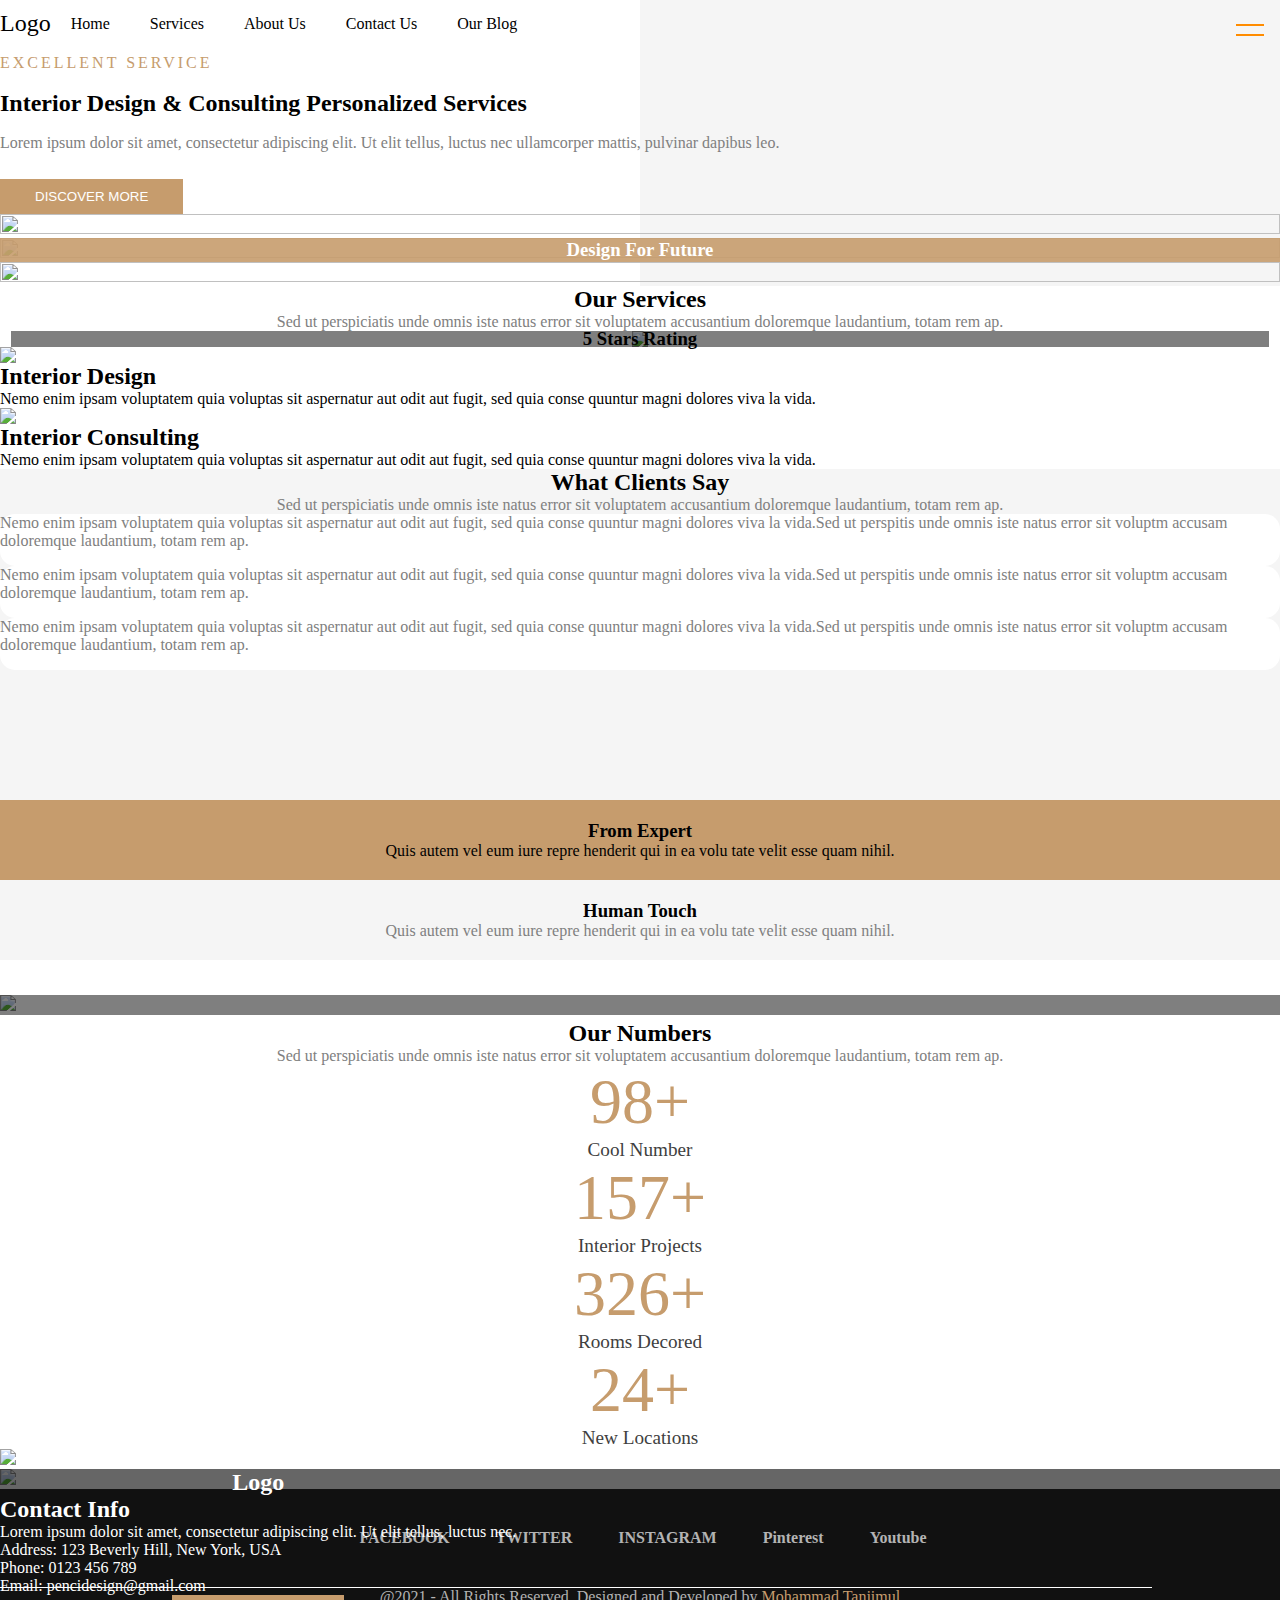
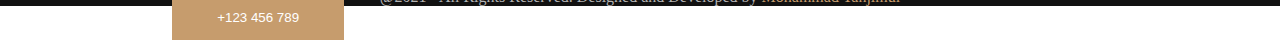
==== index.html @ f4095d0d "Add files via upload" ====
<!DOCTYPE html>
<html>
<head>
	<meta charset="utf-8">
	<title></title>
	<meta name="viewport" content="width=device-width, initial-scale=1, shrink-to-fit=no">
	<link rel="stylesheet" type="text/css" href="bootstrap/css/bootstrap.css">
	<link rel="stylesheet" type="text/css" href="style.css">
	<link rel="stylesheet" type="text/css" href="font/css/font-awesome.min.css">
</head>
<body>


	
	<div class="container-fluid">
		<div class="row nav-sec px-md-2">
			
			<div class="navbar">
				<div class="col col-3 logo"><span>Logo</span></div>
				<ul class="col col-9 menu my-auto d-none d-md-flex">
					<a href="index.html" class="item"><li class="item">Home</li></a>
					<a href="services.html" class="item"><li class="item">Services</li></a>
					<a href="about.html" class="item"><li class="item">About Us</li></a>
					<a href="contact.html" class="item"><li class="item">Contact Us</li></a>
					<a href="blog.html" class="item"><li class="item">Our Blog</li></a>
				</ul>

				<div id="toggle" class="toggle d-md-none"></div>
				<ul id="sidebar" class="sidebar d-md-none">

					<p class="sidebar-logo mb-4">Logo</p>

					<div class="sidebar-social-icon mb-5">
						<i class="fa fa-facebook mx-3"></i>
						<i class="fa fa-twitter mx-3"></i>
						<i class="fa fa-instagram mx-3"></i>
						<i class="fa fa-pinterest mx-3"></i>
						<i class="fa fa-youtube mx-3"></i>
					</div>

					<li><a href="index.html" id="sidebar-link">Home</a></li>
					<li><a href="services.html" id="sidebar-link">Services</a></li>
					<li><a href="about.html" id="sidebar-link">About Us</a></li>
					<li><a href="contact.html" id="sidebar-link">Contact Us</a></li>
					<li><a href="blog.html" id="sidebar-link">Our Blog</a></li>
				</ul>

			</div>

		</div>

		<div class="row one pb-4 p-md-3 p-lg-5">
			
			<div class="col col-12 col-md-5 left my-auto py-4">
				<span>excellent service</span>
				<h2>Interior Design & Consulting Personalized Services</h2>
				<p>Lorem ipsum dolor sit amet, consectetur adipiscing elit. Ut elit tellus, luctus nec ullamcorper mattis, pulvinar dapibus leo.</p>
				<button class="mb-4">DISCOVER MORE</button>
			</div>
			<div class="col col-12 col-md-7 right p-0 my-md-auto my-lg-0">
				<img src="images/img1.jpg" class="w-100">
			</div>

		</div>


		<div class="row two">
			
			<div class="col col-12 col-md-4 m-0 p-0">
				<img class="img-fluid" src="images/img2.jpg">
			</div>
			<div class="col col-12 col-md-4 m-0 p-0">
				<div>
					<i class="fa fa-building fa-4x"></i>
					<h3 class="mt-3">Design For Future</h3>
				</div>
				<img class="img-fluid" src="images/img4.jpg">
			</div>
			<div class="col col-12 col-md-4 m-0 p-0">
				<img class="img-fluid" src="images/img3.jpg">
			</div>

		</div>

		<div class="row px-lg-5 three py-5">
			<div class="col col-12 col-md-8 offset-md-2 pt-sm-3 pt-md-5 pb-3">
				<h2 style="text-align:center;">Our Services</h2>
				<p style="text-align:center;color:gray;">Sed ut perspiciatis unde omnis iste natus error sit voluptatem accusantium doloremque laudantium, totam rem ap.</p>
			</div>
			<div class="col col-12 col-md-4 sqr mx-md-auto">
				<div>
					<i class="fa fa-star fa-4x text-light"></i>
					<h3 class="text-light mt-3">5 Stars Rating</h3>
				</div>
				<img class="img-fluid h-100 w-100" src="images/img5.jpeg">
			</div>
			<div class="col col-12 col-md-4 px-md-3 mx-md-auto">
				<div class="box">
					<img src="images/img6.jpg" class="w-100">
					<h2 class="mt-3">Interior Design</h2>
					<p>Nemo enim ipsam voluptatem quia voluptas sit aspernatur aut odit aut fugit, sed quia conse quuntur magni dolores viva la vida.</p>
				</div>
			</div>
			<div class="col col-12 col-md-4 px-md-3">
				<div class="box">
					<img src="images/img7.jpg" class="w-100">
					<h2 class="mt-3">Interior Consulting</h2>
					<p>Nemo enim ipsam voluptatem quia voluptas sit aspernatur aut odit aut fugit, sed quia conse quuntur magni dolores viva la vida.</p>
				</div>
			</div>
		</div>


		<div class="row px-lg-5 four">

			<div class="col col-12 col-md-6 offset-md-3 pt-5 pb-3">
				<h2 style="text-align:center;">What Clients Say</h2>
				<p style="text-align:center;color:gray;">Sed ut perspiciatis unde omnis iste natus error sit voluptatem accusantium doloremque laudantium, totam rem ap.</p>
			</div>

			<div class="col col-12  col-md-6 col-xl-4 my-5 mt-3">
				<div class="client-card px-3 px-md-5 pt-5">
					<i class="fa fa-quote-left fa-3x mb-2" style="color:#c69c6d;"></i>
					<span>Nemo enim ipsam voluptatem quia voluptas sit aspernatur aut odit aut fugit, sed quia conse quuntur magni dolores viva la vida.Sed ut perspitis unde omnis iste natus error sit voluptm accusam doloremque laudantium, totam rem ap.</span>
					<div class="star-wrapper mt-2">
						<i class="fa fa-star" style="color:darkorange;"></i>
						<i class="fa fa-star" style="color:darkorange;"></i>
						<i class="fa fa-star" style="color:darkorange;"></i>
						<i class="fa fa-star" style="color:darkorange;"></i>
						<i class="fa fa-star" style="color:darkorange;"></i>
					</div>
					<img src="images/testi1.jpg" class="testiImg">
				</div>
			</div>
			<div class="col col-12  col-md-6 col-xl-4 my-5 mt-3">
				<div class="client-card px-3 px-md-5 pt-5">
					<i class="fa fa-quote-left fa-3x mb-2" style="color:#c69c6d;"></i>
					<span>Nemo enim ipsam voluptatem quia voluptas sit aspernatur aut odit aut fugit, sed quia conse quuntur magni dolores viva la vida.Sed ut perspitis unde omnis iste natus error sit voluptm accusam doloremque laudantium, totam rem ap.</span>
					<div class="star-wrapper mt-2">
						<i class="fa fa-star" style="color:darkorange;"></i>
						<i class="fa fa-star" style="color:darkorange;"></i>
						<i class="fa fa-star" style="color:darkorange;"></i>
						<i class="fa fa-star" style="color:darkorange;"></i>
						<i class="fa fa-star" style="color:darkorange;"></i>
					</div>
					<img src="images/testi2.jpg" class="testiImg">
				</div>
			</div>
			<div class="col col-12  col-md-6 col-xl-4 my-5 mt-3">
				<div class="client-card px-3 px-md-5 pt-5">
					<i class="fa fa-quote-left fa-3x mb-2" style="color:#c69c6d;"></i>
					<span>Nemo enim ipsam voluptatem quia voluptas sit aspernatur aut odit aut fugit, sed quia conse quuntur magni dolores viva la vida.Sed ut perspitis unde omnis iste natus error sit voluptm accusam doloremque laudantium, totam rem ap.</span>
					<div class="star-wrapper mt-2">
						<i class="fa fa-star" style="color:darkorange;"></i>
						<i class="fa fa-star" style="color:darkorange;"></i>
						<i class="fa fa-star" style="color:darkorange;"></i>
						<i class="fa fa-star" style="color:darkorange;"></i>
						<i class="fa fa-star" style="color:darkorange;"></i>
					</div>
					<img src="images/testi1.jpg" class="testiImg">
				</div>
			</div>

		</div>


		<div class="row px-lg-5 five">
			
			<div class="col col-12 col-lg-6 p-0">
				<div class="overlay1">
					<i class="fa fa-diamond fa-4x text-light" aria-hidden="true"></i>
				</div>
				<img src="images/img8.jpg" class="img-fluid h-100">
			</div>
			<div class="col col-12 col-md-6 col-lg-3 bg-success sec2 p-0">
				<div class="top">
						<i class="fa fa-magic fa-4x text-light" aria-hidden="true"></i>
						<h3 class="text-light">From Expert</h3>
						<p class="text-light">Quis autem vel eum iure repre henderit qui in ea volu tate velit esse quam nihil.</p>
				</div>

				<div class="bottom">
						<i class="fa fa-user fa-3x icon-bg" aria-hidden="true"></i>
						<h3>Human Touch</h3>
						<p style="color:gray;">Quis autem vel eum iure repre henderit qui in ea volu tate velit esse quam nihil.</p>
					</div>
			</div>
			<div class="col col-12 col-md-6 col-lg-3 bg-primary sec3 p-0">
				<div class="overlay">
					<i class="fa fa-user text-light fa-4x"></i>
				</div>
				<img src="images/img9.jpg" class="img-fluid h-100">
			</div>

		</div>

		<div class="row px-lg-5 six">
			<div class="col col-12 col-md-6 left pb-3">
				<h2>Our Numbers</h2>
				<p style="text-align:center;color:gray;">Sed ut perspiciatis unde omnis iste natus error sit voluptatem accusantium doloremque laudantium, totam rem ap.</p>
				<div class="box">
					<div class="row">
						<div class="col col-12 col-sm-6">
							<span>98+</span>
							<span>Cool Number</span>
						</div>
						<div class="col col-12 col-sm-6">
							<span>157+</span>
							<span>Interior Projects</span>
						</div>
					</div>

					<div class="row">
						<div class="col col-12 col-sm-6">
							<span>326+</span>
							<span>Rooms Decored</span>
						</div>
						<div class="col col-12 col-sm-6">
							<span>24+</span>
							<span>New Locations</span>
						</div>
					</div>
				</div>
			</div>
			<div class="col col-12 col-md-6">
				<img class="img-fluid" src="images/img10.jpg">
			</div>
		</div>


		<div class="row seven pt-5 d-none d-md-none">
			<div class="col col-12 p-0 inner mt-5">
				<img class="img-fluid w-100" src="images/img11.jpg">
				<div class="row overlay-inner w-100 h-100">
					<div class="col col-6 col-lg-4 h-100 px-5">
						<h2>Logo</h2>
					</div>
					<div class="col col-6 col-lg-4 d-none d-lg-flex h-100 px-5">
						<h2>Contact Info</h2>
						<p>Lorem ipsum dolor sit amet, consectetur adipiscing elit. Ut elit tellus, luctus nec.<p>
						<p>Address: 123 Beverly Hill, New York, USA</p>
						<p>Phone: 0123 456 789</p>
						<p>Email: pencidesign@gmail.com</p>
					</div>
					<div class="col col-6 col-lg-4 h-100 px-5">
						<button><i class="fa fa-phone"></i> +123 456 789</button>
					</div>
				</div>
			</div>
		</div>

		<div class="row footer">
			<div class="col col-12 top">
				<div class="item">
					<a href=""><i class="fa fa-facebook-f"></i> <span class="d-none d-md-inline-flex">FACEBOOK</span></a>
				</div>
				<div class="item">
					<a href=""><i class="fa fa-twitter"></i> <span class="d-none d-md-inline-flex">TWITTER</span></a>
				</div>
				<div class="item">
					<a href=""><i class="fa fa-instagram"></i> <span class="d-none d-md-inline-flex">INSTAGRAM</span></a>
				</div>
				<div class="item">
					<a href=""><i class="fa fa-pinterest"></i> <span class="d-none d-md-inline-flex">Pinterest</span></a>
				</div>
				<div class="item">
					<a href=""><i class="fa fa-youtube"></i> <span class="d-none d-md-inline-flex">Youtube</span></a>
				</div>
			</div>
			<hr style="width:90%;border:none;border-top:1px solid white;" class="mx-auto">
			<div class="col col-12 bottom">
				<p style="text-align:center;color:#b3b3b3;">@2021 - All Rights Reserved. Designed and Developed by <span style="color:#c69c6d;">Mohammad Tanjimul</span></p>
			</div>
		</div>


	</div>





<script src="https://ajax.googleapis.com/ajax/libs/jquery/3.5.1/jquery.min.js"></script>
<script src="https://cdn.jsdelivr.net/npm/@popperjs/core@2.9.2/dist/umd/popper.min.js" integrity="sha384-IQsoLXl5PILFhosVNubq5LC7Qb9DXgDA9i+tQ8Zj3iwWAwPtgFTxbJ8NT4GN1R8p" crossorigin="anonymous"></script>
<script src="https://cdn.jsdelivr.net/npm/bootstrap@5.0.1/dist/js/bootstrap.min.js" integrity="sha384-Atwg2Pkwv9vp0ygtn1JAojH0nYbwNJLPhwyoVbhoPwBhjQPR5VtM2+xf0Uwh9KtT" crossorigin="anonymous"></script>
<script type="text/javascript" src="main.js"></script>
<script type="text/javascript" src="sidebar.js"></script>
</body>
</html>
---- style.css ----
*{
	margin:0;
	padding:0;
	box-sizing:border-box;
}

.white{
	background-color:white;
}

.bg1{
	background:white;
}

.text1{
	color: #c69c6d;
}

.shadow1{
	-webkit-box-shadow: 0px 1px 5px rgba(190, 190, 190, 0.46);
}


/*--------------

	toggle section design starts here

----------------*/


	.toggle{
		position:fixed;
		top:10px;
		right:10px;
		height:40px;
		width:40px;
		cursor:pointer;
		display:flex;
		justify-content:center;
		align-items:center;
	}

	.toggle:before{
		content:'';
		position:absolute;
		width:28px;
		height:2px;
		background-color:darkorange;
		transform:translateY(-5px);
		transition:0.2s;
	}

	.toggle:after{
		content:'';
		position:absolute;
		width:28px;
		height:2px;
		background-color:darkorange;
		transform:translateY(5px);
		transition:0.2s;
	}

	.toggle.active::before{
		transform:translateY(0px) rotate(45deg);
	}

	.toggle.active::after{
		transform:translateY(0px) rotate(-45deg);
	}

	.sidebar{
		position:fixed;
		top:0;
		min-height:100vh;
		background-color:#c69c6d;
		transition:0.5s;
		padding:0px;
		padding-top:20px;
		visibility:hidden;
	}

	.sidebar .sidebar-social-icon{
		display:flex;
		justify-content:center;
	}

	.sidebar .sidebar-social-icon i{
		color:white;
	}

	.sidebar .sidebar-social-icon i:hover{
		opacity:0.5;
		cursor:pointer;
	}

	.sidebar-active{
		left:0px !important;
		box-shadow:0px 0px 10px rgba(0, 0, 0, 1.0);
	}

	.sidebar li{
		list-style:none;
		padding:10px 0px;
		border-bottom:1px solid white;
		margin:0px 10px;
	}

	.sidebar li a{
		text-decoration:none;
		color:white;
		font-weight:bold;
		display:block;
		height:100%;
		width:100%;
	}

	.sidebar li a:hover{
		opacity:0.5;
	}

	.sidebar .sidebar-logo{
		font-size:250%;
		text-align:center;
		color:#212529;
		cursor:default;
	}





/*--------------

	toggle section design ends here

----------------*/


.nav-sec{
	position:sticky;
	top:0;
	left:0;
	z-index:1;
	background-color:white;
}

.navbar{
	display:flex;
	align-items:center;
	border-bottom:1px solid #ECECEC;
}

.navbar .logo span{
	display:flex;
	align-items:center;
	font-size:150%;
	padding:10px 0px;
	transition:all 0.3s;
}

.logoScrolled{
	font-size:120% !important;
	padding:5px 0px !important;
}

.navbar .menu{
	display:flex;
	justify-content:flex-end;
}

.navbar .menu .item{
	color:black;
	text-decoration:none;
	padding:0px 10px;
	transition:0.3s;
}

.navbar .menu .item:hover{
	color:#c69c6d;
}

.navbar .menu li{
	list-style:none;
}

.one{
	background-color:white;
	display:flex;
	flex-wrap:wrap;
}

.one .right img{
	width:96%;
}

.one .left{
	line-height:2;
}

.one .left span{
	color:#c69c6d;
	text-transform:uppercase;
	letter-spacing:3px;
	font-weight:500;
}

.one .left p{
	color:gray;
}

.one .left button{
	border:none;
	padding:10px 35px;
	color:white;
	background-color:#c69c6d;
	margin-top:20px;
	transition:all 0.5s;
}

.one .left button:hover{
	background-color:black;
}

.two{
	background:linear-gradient(to right,white 50%,#f5f5f5 50%);
	position:relative;
}

.two .col:nth-child(2){
	position:relative;
}

.two .col:nth-child(2) div{
	content:'';
	position:absolute;
	width:100%;
	height:100%;
	background-color:rgba(198, 156, 109, 0.9);
	display:flex;
	flex-direction:column;
	justify-content:center;
	align-items:center;
	color:white;
}

.two .col img{
	height:100%;
	width:100%;
}

.three{
	position:relative;
}

.three .sqr{
	display:flex;
	flex-direction:column;
	justify-content:center;
	align-items:center;
	position:relative;
	/*padding:0 !important;*/
}

.three .sqr div{
	position:absolute;
	left:6px;
	right:6px;
	display:flex;
	flex-direction:column;
	align-items:center;
	justify-content:center;
	background-color:rgba(0, 0, 0, 0.5);
	height:100%;
	margin:0px 5px !important;
}

.three .box{
	height:100%;
	display:flex;
	flex-direction:column;
	justify-content:space-between;
}

/*.three .box img{
	height:60%;
	width:100%;
}*/

.four{
	background-color:#f5f5f5;
	padding-bottom:150px;
	position:relative;
}

.four .client-card{
	width:100%;
	background-color:white;
	border-radius:15px;
	display:flex;
	flex-direction:column;
}

.four .client-card span{
	color:gray;
}

.four .client-card .testiImg{
	width:35%;
	border-radius:50%;
	transform:translateY(50%);
}

.five{
	position:relative;
}

.five .col{
	position:relative;
	transform:translateY(-25%);
}

.five .overlay1{
	height:100%;
	width:100%;
	background-color:rgba(0, 0, 0, 0.5);
	position:absolute;
	display:flex;
	justify-content:center;
	align-items:center;
}

.five{
	height:auto;
}

.five .sec2 .top{
	height:50%;
	width:100%;
	background-color: #c69c6d;
	display:flex;
	flex-direction:column;
	align-items:center;
	padding:20px 10px;
}

.five .sec2 .bottom{
	height:50%;
	width:100%;
	background-color: #f5f5f5;
	display:flex;
	flex-direction:column;
	align-items:center;
	padding:20px 10px;
}

.five .sec3 .overlay{
	position:absolute;
	top:0;
	left:0;
	background-color:rgba(0, 0, 0, 0.5);
	height:100%;
	width:100%;
	display:flex;
	justify-content:center;
	align-items:center;
}

.five .overlay2 .icon-bg{
	display:block;
	padding:6px 15px;
	background-color:#c69c6d;
	color:white;
	border-radius:50%;
}

.six .left{
	display:flex;
	flex-direction:column;
	align-items:center;
}

.six .left .box{
	height:100%;
	width:100%;
	display:flex;
	flex-direction:column;
	justify-content:space-evenly;
}

.six .left .box .row > .col{
	display:flex;
	flex-direction:column;
	align-items:center;
}

.six .left .box .row > .col span:first-child{
	color:#c69c6d;
	font-size:400%;
}

.six .left .box .row > .col span:nth-child(2){
	color:#404040;
	font-size:120%;
}

.seven{
	position:relative;
}

.seven .inner{
	position:relative;
}

.seven .inner:before{
	content:'';
	height:100%;
	width:100%;
	position:absolute;
	left:0;
	top:0;
	background-color:rgba(0, 0, 0, 0.6);
}

.seven .inner .overlay-inner{
	position:absolute;
	top:0;
	left:0;
}

.seven .inner .overlay-inner .col{
	display:flex;
	flex-direction:column;
	justify-content:center;
	align-items:center;
	color:white;
}

.seven .inner .overlay-inner .col:nth-child(2){
	align-items:flex-start;
}

.seven .inner .overlay-inner .col:nth-child(3) button{
	border:none;
	padding:15px 45px;
	background-color:#c69c6d;
	color:white;
	transition:all 0.5s;
}

.seven .inner .overlay-inner .col:nth-child(3) button:hover{
	background-color:black;
}

.footer{
	background-color: #111111;
}

.footer .top{
	display:flex;
	justify-content:center;
}

.footer .top .item{
	padding:40px 20px;
}

.footer .top .item a{
	text-decoration:none;
	color:#b3b3b3;
	font-weight:bold;
	transition:all 0.5s;
}

.footer .top .item a:hover{
	color:#c69c6d;
}

.footer .top .item a i{
	margin:0 3px;
}


/*--------------

	service section design start

----------------*/

.serv-one{
	background-color:#f5f5f5;
	display:flex;
	border-top:1px solid #e6e6e6;
}

.serv-one h2{
	text-align:center;
}

.serv-two .col p{
	color:#666666;
}

.serv-two .col button{
	border:none;
	outline:none;
	background-color:#c69c6d;
	padding:10px 30px;
	color:white;
	transition:all 0.5s;
}

.serv-two .col button:hover{
	background-color:black;
}

.serv-three p{
	color:#666666;
}

.serv-three .left{
	display:flex;
	align-items:center;
}

.serv-three .right{
	background-color:#f5f5f5;
}

.serv-three form{
	display:flex;
	justify-content:space-between;
}

.serv-three form label{
	border:1px solid #DEDEDE;
	padding:10px;
}

.serv-three form input{
	width:100%;
	border:none;
	outline:none;
	box-shadow:none;
	background-color:transparent;
}

.serv-three form textarea{
	width:100%;
	border:none;
	outline:none;
	box-shadow:none;
	background-color:transparent;
	resize:none;
}

.serv-three form button{
	width:auto;
	border:none;
	outline:none;
	box-shadow:none;
	background-color:black;
	padding:10px 30px;
	color:white;
	transition:all 0.3s;
}

.serv-three form button:hover{
	background-color:#c69c6d;
}


.serv-four .col{
	display:flex;
	align-items:center;
	position:relative;
}

.serv-four .col:first-child .overlay{
	position:absolute;
	width:100%;
	background-color:rgba(0, 0, 0, 0.6);
	color:white;
	display:flex;
	flex-direction:column;
	justify-content:center;
	align-items:center;
}

.serv-four .col:nth-child(3) .overlay{
	position:absolute;
	width:100%;
	background-color:rgba(0, 0, 0, 0.6);
	color:white;
	display:flex;
	flex-direction:column;
	justify-content:center;
	align-items:center;
}

.serv-four .col:nth-child(2) .overlay{
	position:absolute;
	width:100%;
	height:100%;
	background-color: rgba(198, 156, 109, 0.8);
	color:white;
	display:flex;
	flex-direction:column;
	justify-content:center;
	align-items:center;
}


.serv-five .col:first-child h2{
	text-align:center;
}


.serv-five .col:first-child p{
	text-align:center;
	color:#666666;
}




/*--------------

	service section design end

----------------*/



/*--------------

	about section design start

----------------*/


.about-two .col:first-child img{
	transform:translateY(-20%);
}


.about-two .right p{
	color:#666666;
}

.about-two .right .prog-text-wrapper{
	text-transform:uppercase;
	width:100%;
	display:flex;
	justify-content:space-between;
}

.about-two .right .progress{
	border-radius:0;
	background-color:#e6e6e6;
}

.about-two .right .progress .progress-bar{
	background-color:#c69c6d;
}

.about-two .left p{
	color:#666666;
}

.about-two .left button{
	border:none;
	outline:none;
	box-shadow:none;
	padding:10px 30px;
	background-color:#c69c6d;
	color:white;
	text-transform:uppercase;
	transition:all 0.5s;
}

.about-two .left button:hover{
	background-color:black;
}


.about-three{
	background-color:#f5f5f5;
}

.about-three .col{
	display:flex;
	flex-direction:column;
	align-items:center;
}

.about-three .col span:first-child{
	color: #c69c6d;
	font-size: 400%;
}

.about-three .col span:nth-child(2){
	color: #404040;
	font-size: 120%;
	display:flex;
}

.about-four .col:nth-child(2){
	display:flex;
	flex-direction:column;
	justify-content:space-between;
}


.about-four .col:nth-child(2) h2{
	text-align:center;
}

.about-four .col:nth-child(2) .left{
	display:flex;
	align-items:center;
}

.about-four .col:nth-child(2) .left i{
	color:#c69c6d;
}

.about-four .col:nth-child(2) .left span{
	color:#666666;
}

.about-four .col:nth-child(2) .right span{
	color:#666666;
}

.about-four .col:nth-child(2) .right{
	display:flex;
	justify-content:flex-end;
	align-items:center;
}



/*--------------

	about section design end

----------------*/




/*--------------

	contact section design start

----------------*/


.cont-one .col .mapouter{
	width:100%;
}

.cont-one .col .gmap_canvas{
	width:100%;
}

.cont-one .col #gmap_canvas{
	width:100%;
}


.cont-two .col .top{
	background-color:#c69c6d;
	color:white;
}

.cont-two .col .top p{
	color:#f2f2f2;
}

.cont-two .col .bottom{
	background-color:white;
}

.cont-two .col .bottom i{
	color:#c69c6d;
}

.cont-two .col .bottom p{
	color:#666666;
}


.cont-two .col .top{
	padding:30px;
}

.cont-two .col .top h3{
	margin:10px 0px;
}

.cont-two .col .bottom{
	padding:30px;
}

.cont-two .col .bottom h3{
	margin:10px 0px;
}

.cont-two .col:first-child{
	position:relative;
}

.cont-two .col:first-child .overlay{
	position:absolute;
	height:100%;
	width:100%;
	background-color:rgba(0, 0, 0, 0.6);
	display:flex;
	flex-direction:column;
	justify-content:center;
	align-items:center;
}

.cont-two .col:first-child .overlay h2{
	color:white;
	text-align:center;
}

.cont-two .col:first-child .overlay p{
	color:white;
	text-align:center;
}

.cont-img-overlay{
	position:absolute;
	height:100%;
	width:100%;
	background-color:rgba(0, 0, 0, 0.6);
	display:flex;
	justify-content:center;
	align-items:center;
}

.cont-img-overlay i{
	color:white;
}






/*--------------

	contact section design end

----------------*/



/*--------------

	blog section design start

----------------*/


.blog-one .col{
	display:flex;
	flex-direction:column;
}

.blog-one .col .cat-name{
	text-decoration:none;
	color:#c69c6d;
}

.blog-one .col .post-title a{
	text-decoration:none;
	color:black;
}

.blog-one .col .post-box-meta span{
	color:gray;
}

.blog-one .col .post-box-meta span a{
	text-decoration:none;
	color:black;
}

.blog-one .col .post-box-meta time{
	color:gray;
}

.blog-one .col p{
	color:#4d4d4d;
}


.pagination-wrapper{
	border:2px solid #ececec;
	display:flex;
	justify-content:center;
	width:auto;
	position:relative;
	overflow:hidden;
}

.pagination-wrapper:after{
	content:'';
	height:200%;
	width:10px;
	background-color:white;
	filter:blur(5px);
	transform:rotate(45deg);
	position:absolute;
	top:-50%;
	left:0;
	animation:animPagination 3s ease-in-out infinite;
	margin-left:0px;
}

@keyframes animPagination{
	0%{
		margin-left:-20%;
	}
	100%{
		margin-left:120%;
	}
}

.pagination-wrapper .item{
	border:2px solid #ececec;
	padding:3px 14px;
	margin:3px;
	color:gray;
	cursor:pointer;
}

.pagination-wrapper .item:hover{
	color:#c69c6d;
}

.pagination-wrapper .active{
	border:2px solid #c69c6d;
	color:#c69c6d;
}






/*--------------

	blog section design end

----------------*/


/*--------------

	post-view section design start

----------------*/

	
	.pvOne .col{
		position:relative;
	}


	.pvOne .col .wrapper{
		position:absolute;
		bottom:0;
		left:0;
		color:white;
		padding:20px 30px;
		line-height:2;
		z-index:1;
	}

	.pvOne .col:after{
		content:'';
		height:100%;
		width:100%;
		background-color:rgba(0, 0, 0, 0.5);
		position:absolute;
		top:0;
		left:0;
	}

	.pvOne .col .wrapper .cat-name{
		color:white;
		text-decoration:none;
	}

	.pvOne .col .wrapper .post-title a{
		color:white;
		text-decoration:none;
	}

	.pvOne .col .wrapper .post-box-meta a{
		color:white;
		text-decoration:none;
	}

	.pvOne .col .wrapper .post-box-meta .author{
		transition:all 0.3s;
	}

	.pvOne .col .wrapper .post-box-meta .author:hover{
		color:#c69c6d;
	}


	.pvTwo .left .col .content p{
		line-height:2;
	}

	.pvTwo .left .post-tag{
		display:flex;
	}

	.pvTwo .left .post-tag .item{
		border:1px solid #DEDEDE;
		padding:2px 6px;
		margin-right:8px;
		color:#888;
		transition:all 0.4s;
		cursor:pointer;
	}

	.pvTwo .left .post-tag .item:hover{
		border:1px solid #c69c6d;
		background-color:#c69c6d;
		color:white;
	}

	.pvTwo .left .share-btn-wrapper{
		display:flex;
		justify-content:center;
		border-top:1px solid #DEDEDE;
		border-bottom:1px solid #DEDEDE;
		margin:20px 0px;
		padding:10px 0px;
	}

	.pvTwo .left .share-btn-wrapper .inner-wrapper{
		display:flex;
		justify-content:space-evenly;
		width:60%;
	}

	.pvTwo .left .share-btn-wrapper .inner-wrapper .item{
		color:#888;
	}

	.pvTwo .left .share-btn-wrapper .inner-wrapper .item:last-child i{
		transition:all 0.3s;
	}

	.pvTwo .left .share-btn-wrapper .inner-wrapper .item:last-child i:hover{
		color:#c69c6d !important;
	}


	.pvTwo .right .sidebar-social-widget .wrapper .col{
		margin:4px 0px;
		font-size:90%;
		font-weight:600;
	}

	.pvTwo .right p{
		background-color:#c69c6d;
		color:white;
		clip-path: polygon(0 0, 100% 0, 95% 51%, 100% 100%, 0 100%, 0% 50%);
		padding:5px 10px;
		font-weight:bold;
	}

	.pvTwo .right span{
		color:#4d4d4d;
		margin:15px 0px;
		display:block;
	}

	.pvTwo .right .sidebar-social-widget .wrapper .col{
		transition:all 0.8s;
	}

	.pvTwo .right .sidebar-social-widget .wrapper i{
		padding:9px 13px;
		border:1px solid #DEDEDE;
		border-radius:50%;
		margin-right:10px;
		transition:all 0.5s;
	}

	.pvTwo .right .sidebar-social-widget .wrapper .col:hover i{
		background-color:#c69c6d;
		border:1px solid #c69c6d;
		color:white;
	}

	.pvTwo .right .sidebar-social-widget .wrapper .col:hover{
		color:#c69c6d;
	}

	.pvTwo .right form label{
		border:1px solid #DEDEDE;
		width:100%;
		padding:7px 15px;
		position:relative;
	}

	.pvTwo .right form label .input-btn{
		height:100%;
		color:lightgray;
		position:absolute;
		top:0;
		right:0;
		display:flex;
		justify-content:center;
		align-items:center;
		padding:0px 15px;
		border:none;
		outline:none;
		background-color:transparent;
	}

	.pvTwo .right form input::placeholder{
  	color: #999999;
  	opacity: 1; /* Firefox */
	}

	.pvTwo .right form input{
		width:100%;
		border:none;
		outline:none;
		box-shadow:none;
	}

	.pvTwo .right .recent-post .col:nth-child(2) a{
		text-decoration:none;
		color:black;
		font-weight:600;
		transition:all 0.3s;
	}

	.pvTwo .right .recent-post .col:nth-child(2) a:hover{
		color:#c69c6d;
	}


	.pvTwo .right .recent-post .col:nth-child(2){
		border-bottom:1px solid #DEDEDE;
	}

	.pvTwo .right .recent-post .wrapper{
		margin-bottom:20px;
	}

	.pvTwo .right .newsletter button{
		border:none;
		outline:none;
		width:100%;
		padding:7px 0px;
		font-weight:600;
		transition:all 0.3s;
	}

	.pvTwo .right .newsletter button:hover{
		background-color:#c69c6d;
		color:white;
	}

	.pvTwo .right .categories .wrapper .col{
		display:flex;
		justify-content:space-between;
		border-bottom:1px solid #DEDEDE;
		padding-bottom:8px;
		padding-top:8px;
	}

	.pvTwo .right .categories .wrapper .col .item:first-child{
		transition:all 0.4s;
		cursor:pointer;
	}

	.pvTwo .right .categories .wrapper .col .item:first-child:hover{
		color:#c69c6d;
	}

	.pvTwo .right .categories .wrapper .col .item:nth-child(2){
		color:gray;
	}


	.pvTwo .left .post-author .row .col:nth-child(2) a{
		text-decoration:none;
		color:black;
		font-weight:bold;
	}

	.pvTwo .left .post-author .row .col:nth-child(2) p{
		color:#313131;
	}

	.pvTwo .left .post-author .row .col:nth-child(2) .item a{
		transition:all 0.3s;
	}

	.pvTwo .left .post-author .row .col:nth-child(2) .item a:hover{
		color:#c69c6d;
	}

	.pvTwo .left .post-author .row .col:first-child{
		display:flex;
		justify-content:center;
		align-items:center;
	}

	.pvTwo .left .post-author .row .col:first-child i{
		background-color:lightgray;
		padding:10px 22px;
		border-radius:50%;
		color:white;
	}

	.pvTwo .left .post-pagination{
		border-top:1px solid #DEDEDE;
		border-bottom:1px solid #DEDEDE;
	}

	.pvTwo .left .post-pagination .col:first-child{
		display:flex;
		flex-direction:column;
		align-items:flex-start;
	}

	.pvTwo .left .post-pagination .col span{
		color:gray;
	}

	.pvTwo .left .post-pagination .col:nth-child(2){
		display:flex;
		flex-direction:column;
		align-items:flex-end;
	}

	.pvTwo .left .post-pagination .col:nth-child(2) a{
		text-align:right;
	}

	.pvTwo .left .post-pagination .col a{
		text-decoration:none;
		color:black;
		font-weight:bold;
		font-size:90%;
		transition:all 0.4s;
	}

	.pvTwo .left .post-pagination .col a:hover{
		color:#c69c6d;
	}

	.pvTwo .left .post-related .col{
		display:flex;
		flex-direction:column;
		align-items:center;
	}

	.pvTwo .left .post-related .col h5{
		text-align:center;
		font-size:90%;
		transition:all 0.4s;
	}

	.pvTwo .left .post-related .col h5:hover{
		color:#c69c6d;
	}

	.pvTwo .left .post-related .col h5 a{
		text-decoration:none;
		color:inherit;
		font-weight:bold;
	}

	.pvTwo .left .row  > .title{
		text-align:center;
		text-transform:uppercase;
		font-weight:bold;
		font-size:110%;
		letter-spacing:3px;
	}

	.pvTwo .left .cmnt-respond{
		border-top:1px solid #DEDEDE;
	}

	.pvTwo .left .cmnt-respond form{
		display:flex;
		justify-content:space-between;
		flex-wrap:wrap;
	}

	.pvTwo .left .cmnt-respond form label:first-child{
		width:100%;
	}

	.pvTwo .left .cmnt-respond form label:first-child textarea{
		border:none;
		outline:none;
		box-shadow:none;
		resize:none;
	}

	.pvTwo .left .cmnt-respond form label{
		border:1px solid #DEDEDE;
		padding:6px 20px;
	}

	.pvTwo .left .cmnt-respond form label input{
		width:100%;
		border:none;
		outline:none;
		box-shadow:none;
	}

	.pvTwo .left .cmnt-respond form .cmnt-form-cookies{
		width:100%;
		border:none;
	}

	.pvTwo .left .cmnt-respond form .cmnt-form-cookies input{
		width:auto;
	}

	.pvTwo .left .cmnt-respond form .cmnt-form-cookies span{
		color:gray;
	}

	.pvTwo .left .cmnt-respond form button{
		padding:8px 30px;
		background-color:black;
		color:white;
		border:none;
		outline:none;
		box-shadow:none;
		font-weight:bold;
		transition:all 0.3s;
	}

	.pvTwo .left .cmnt-respond form button:hover{
		background-color:#c69c6d;
		color:white;
	}





/*--------------

	post-view section design end

----------------*/


/*--------------

	making it responsive start here

----------------*/

@media (max-width: 575px){
	.four .client-card .testiImg{
		width:25%;
		border-radius:50%;
		transform:translateY(50%);
	}

	.serv-four .col:nth-child(2){
		margin:-100px 0px !important;
	}

	.cont-two .col .bottom:nth-child(2){
		background-color:#f5f5f5;
	}

	.post-related .col{
		margin-bottom:-40px;
	}

	.pvTwo .left .share-btn-wrapper .inner-wrapper{
		width:80%;
	}

	.pvOne .col:after{
		content:'';
		background-color:rgba(0, 0, 0, 0);
	}

}



@media (min-width: 576px){
	.four .client-card .testiImg{
		width:15%;
		border-radius:50%;
		transform:translateY(50%);
	}

	.serv-four .col:nth-child(2){
		margin:-100px 0px !important;
	}

	.pvOne .col:after{
		content:'';
		background-color:rgba(0, 0, 0, 0);
	}
}





@media (min-width: 768px){
	.four .client-card .testiImg{
		width:25%;
		border-radius:50%;
		transform:translateY(50%);
	}
	
	.one{
		background:linear-gradient(to right,white 50%,#f5f5f5 50%);
		display:flex;
		flex-wrap:wrap;
	}


	.nav-sec{
		position:sticky;
		top:0;
		left:0;
		z-index:1;
	}

	.navbar{
		display:flex;
		align-items:center;
		border-bottom:none;
	}

	.bg1{
		background:linear-gradient(to right,white 50%,#f5f5f5 50%);
	}

	.serv-four .col:nth-child(2){
		margin:0px !important;
	}

	.pvOne .col:after{
		content:'';
		background-color:rgba(0, 0, 0, 0.5);
	}
}





@media (min-width: 992px){
	
}





@media (min-width: 1200px){
	
}





@media (min-width: 1400px){
	
}















/*--------------

	making it responsive end here

----------------*/
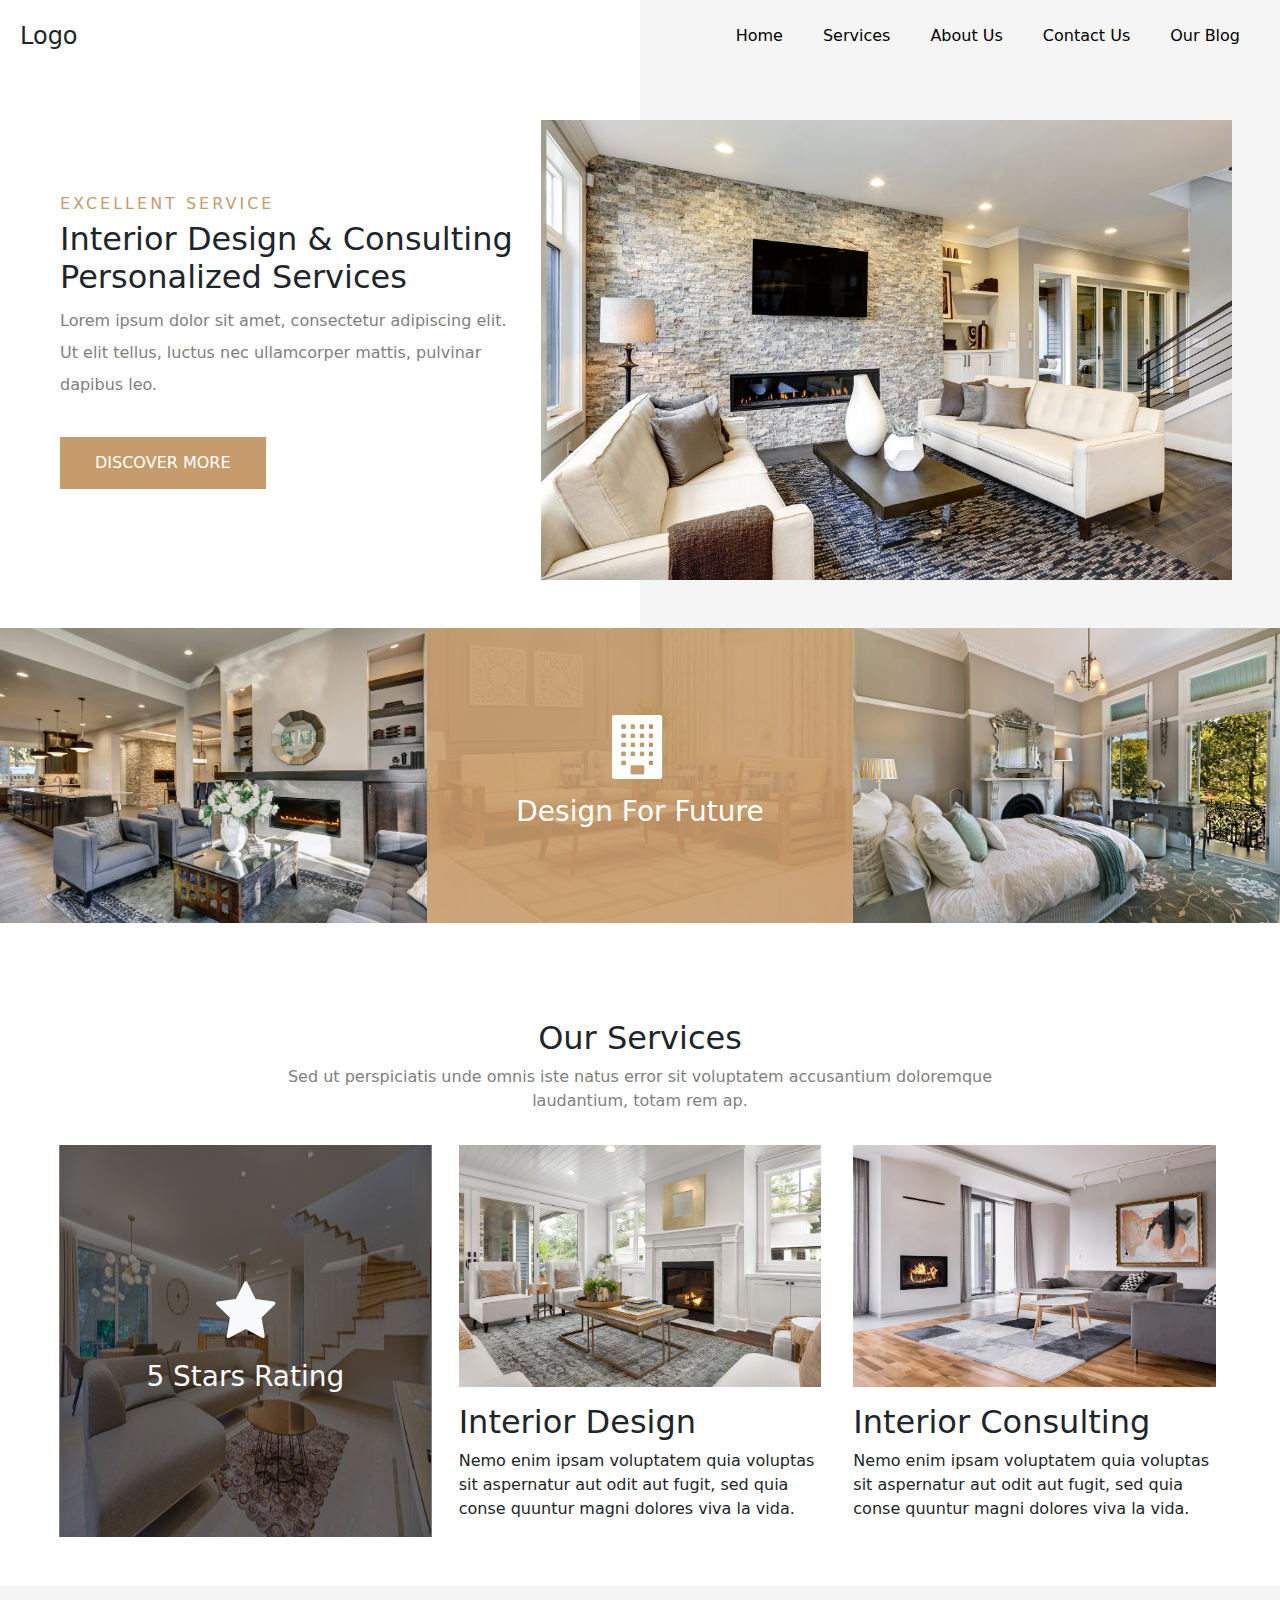
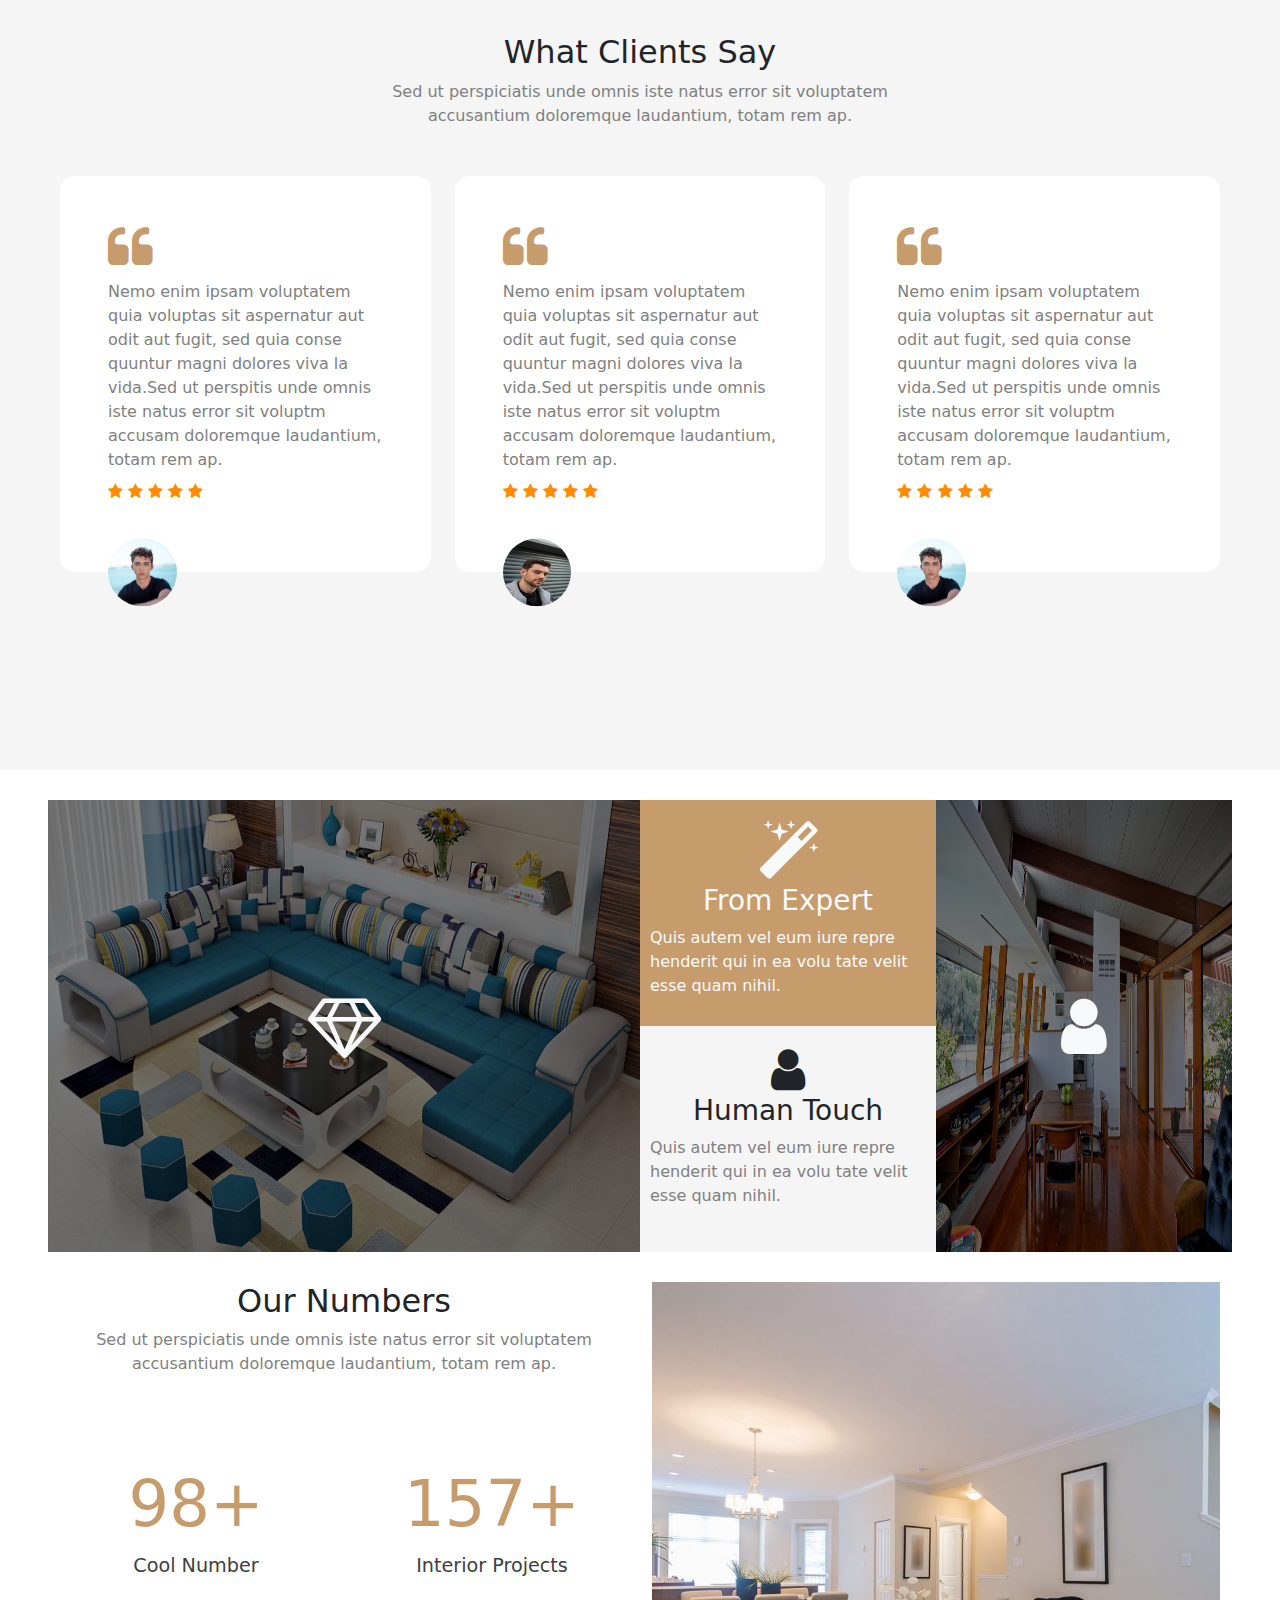
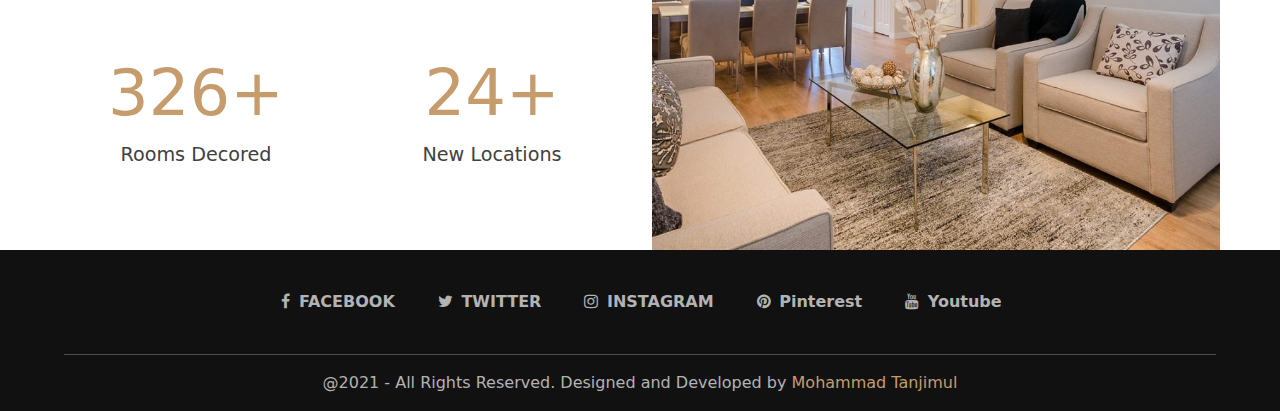
==== commit d8489c22: "Add files via upload" ====
--- a/index.html
+++ b/index.html
@@ -172,6 +172,7 @@
 				</div>
 				<img src="images/img8.jpg" class="img-fluid h-100">
 			</div>
+
 			<div class="col col-12 col-md-6 col-lg-3 bg-success sec2 p-0">
 				<div class="top">
 						<i class="fa fa-magic fa-4x text-light" aria-hidden="true"></i>
@@ -185,6 +186,7 @@
 						<p style="color:gray;">Quis autem vel eum iure repre henderit qui in ea volu tate velit esse quam nihil.</p>
 					</div>
 			</div>
+
 			<div class="col col-12 col-md-6 col-lg-3 bg-primary sec3 p-0">
 				<div class="overlay">
 					<i class="fa fa-user text-light fa-4x"></i>
--- a/style.css
+++ b/style.css
@@ -70,13 +70,14 @@
 
 	.sidebar{
 		position:fixed;
-		top:0;
+		top:0 !important;
 		min-height:100vh;
 		background-color:#c69c6d;
 		transition:0.5s;
 		padding:0px;
 		padding-top:20px;
 		visibility:hidden;
+		z-index:99999;
 	}
 
 	.sidebar .sidebar-social-icon{
@@ -316,14 +317,23 @@
 
 .five .col{
 	position:relative;
-	transform:translateY(-25%);
-}
+	/*transform:translateY(-25%);*/
+	margin:30px 0px;
+	position:relative;
+}
+
+/*.five .col:first-child img{
+
+}*/
 
 .five .overlay1{
 	height:100%;
 	width:100%;
 	background-color:rgba(0, 0, 0, 0.5);
 	position:absolute;
+	top:0;
+	right:0;
+	bottom:0;
 	display:flex;
 	justify-content:center;
 	align-items:center;
@@ -351,6 +361,10 @@
 	flex-direction:column;
 	align-items:center;
 	padding:20px 10px;
+}
+
+.five .sec3{
+	position:relative;
 }
 
 .five .sec3 .overlay{
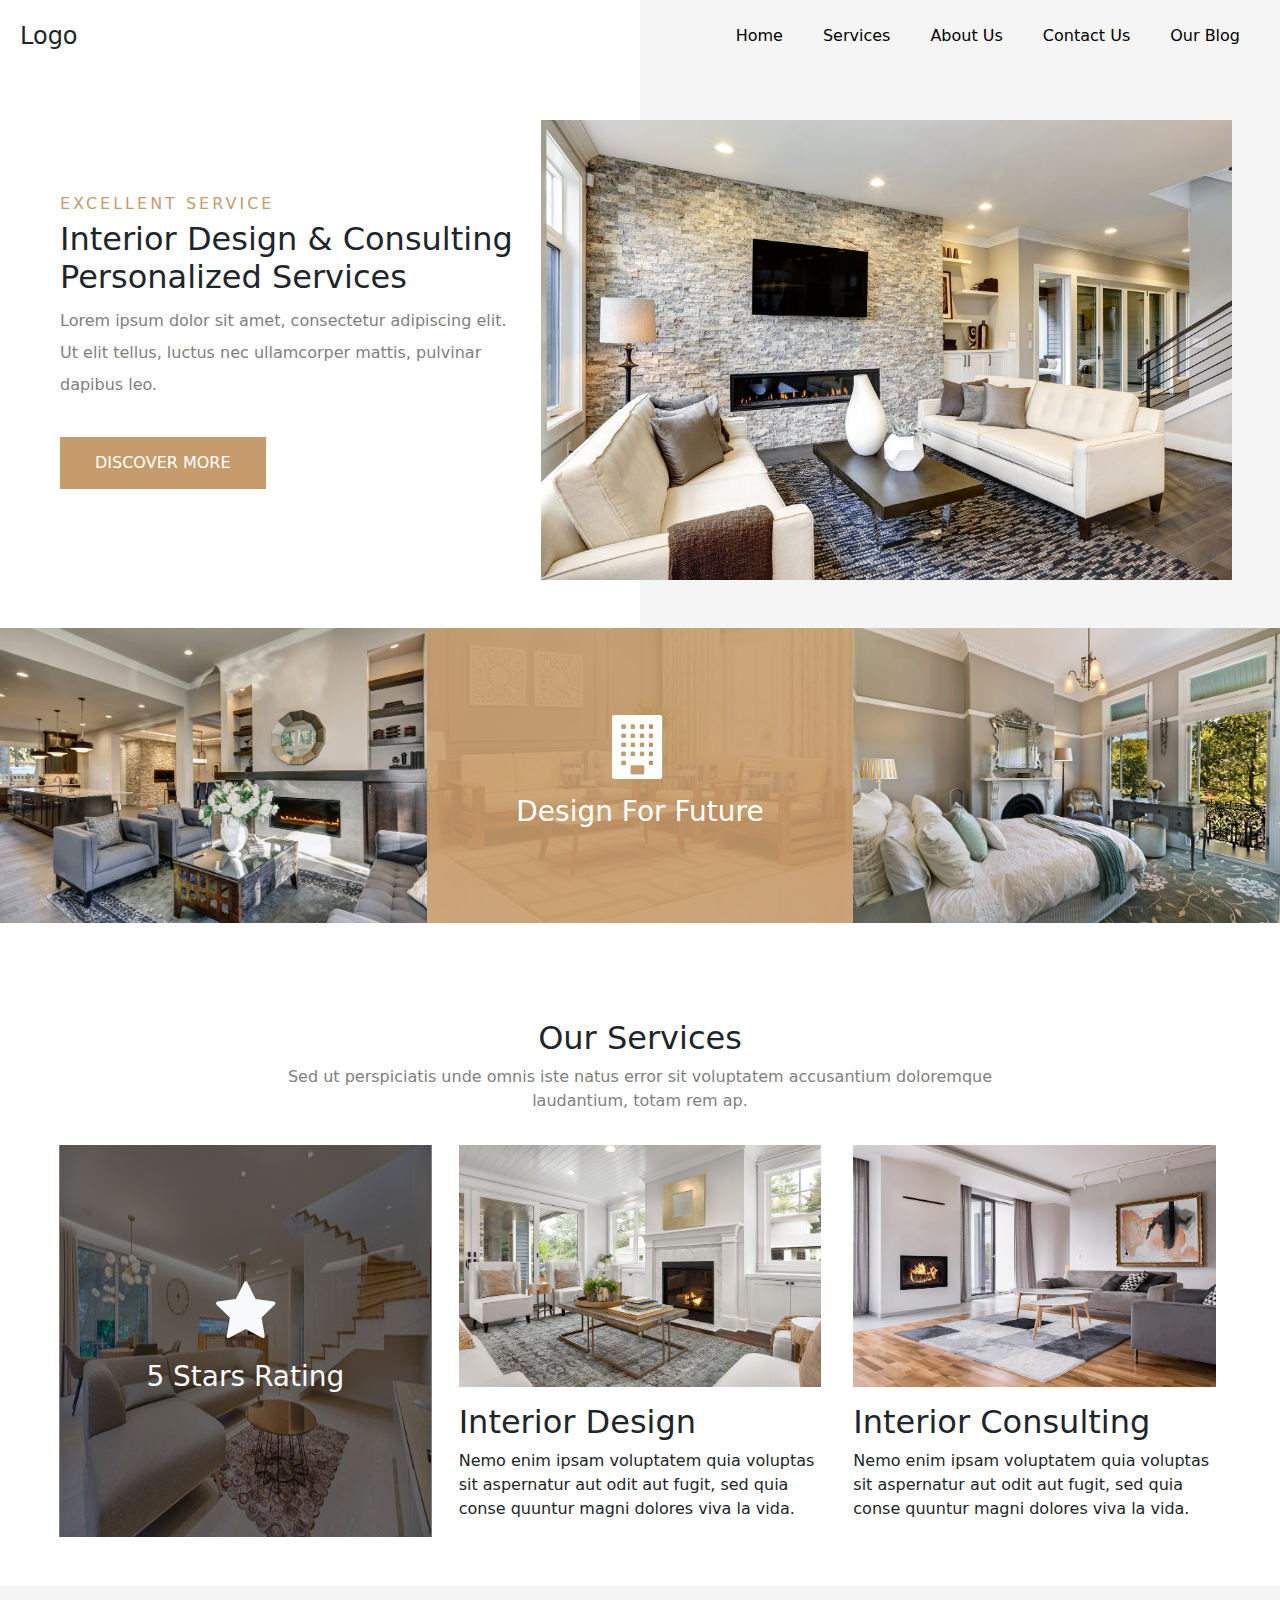
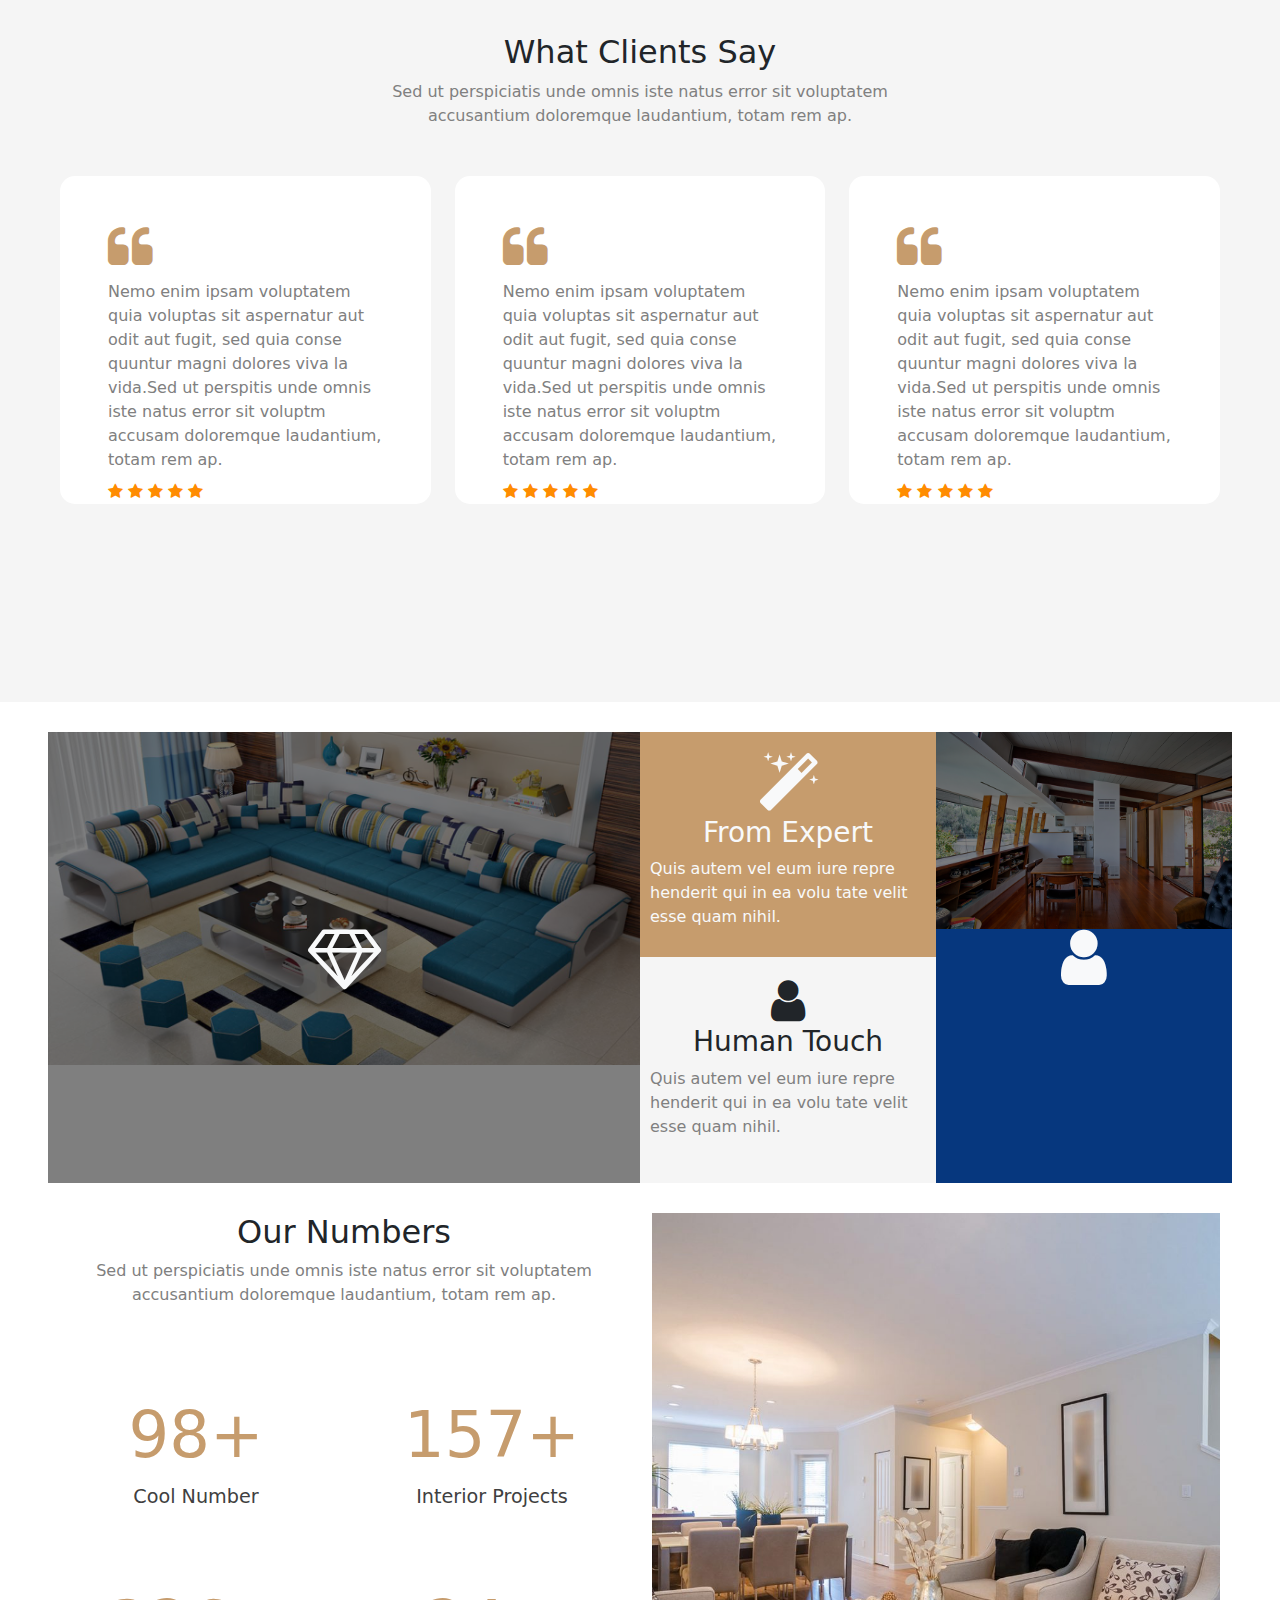
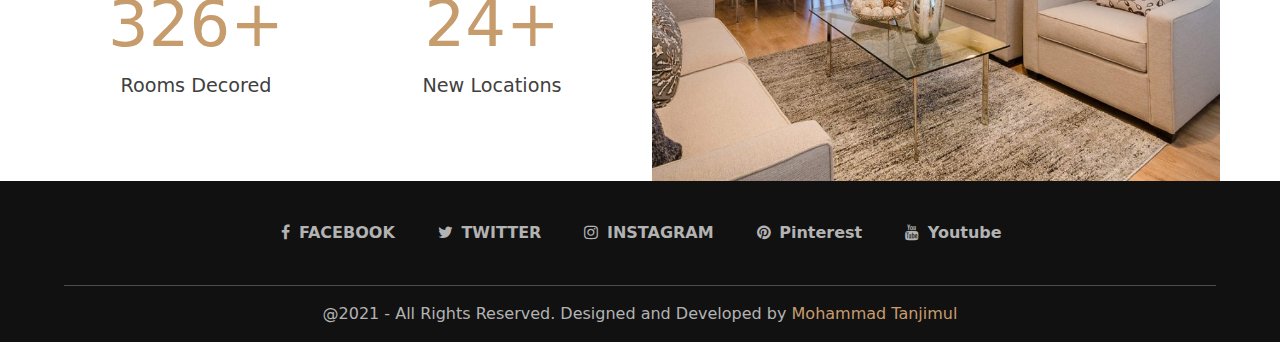
==== commit ccc1e8b3: "Add files via upload" ====
--- a/index.html
+++ b/index.html
@@ -170,7 +170,7 @@
 				<div class="overlay1">
 					<i class="fa fa-diamond fa-4x text-light" aria-hidden="true"></i>
 				</div>
-				<img src="images/img8.jpg" class="img-fluid h-100">
+				<img src="images/img8.jpg" class="img-fluid">
 			</div>
 
 			<div class="col col-12 col-md-6 col-lg-3 bg-success sec2 p-0">
@@ -191,7 +191,7 @@
 				<div class="overlay">
 					<i class="fa fa-user text-light fa-4x"></i>
 				</div>
-				<img src="images/img9.jpg" class="img-fluid h-100">
+				<img src="images/img9.jpg" class="img-fluid">
 			</div>
 
 		</div>
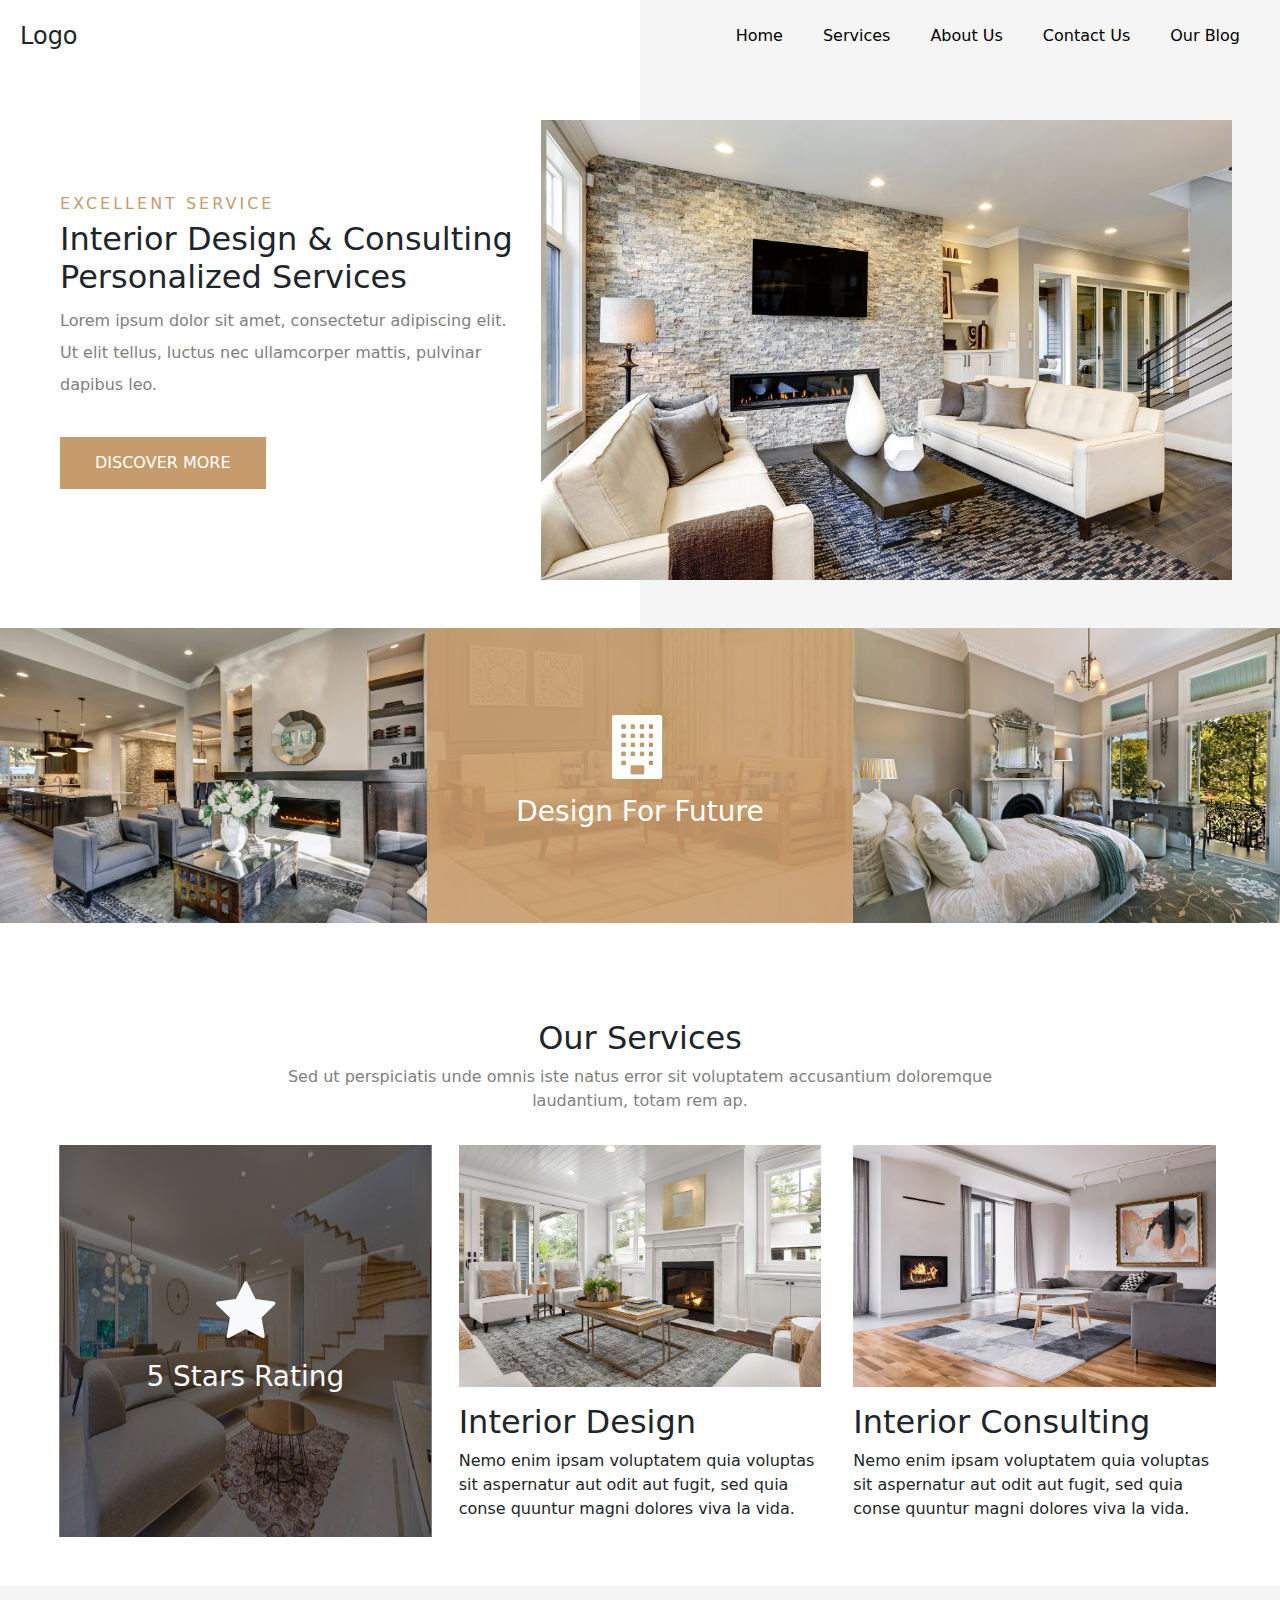
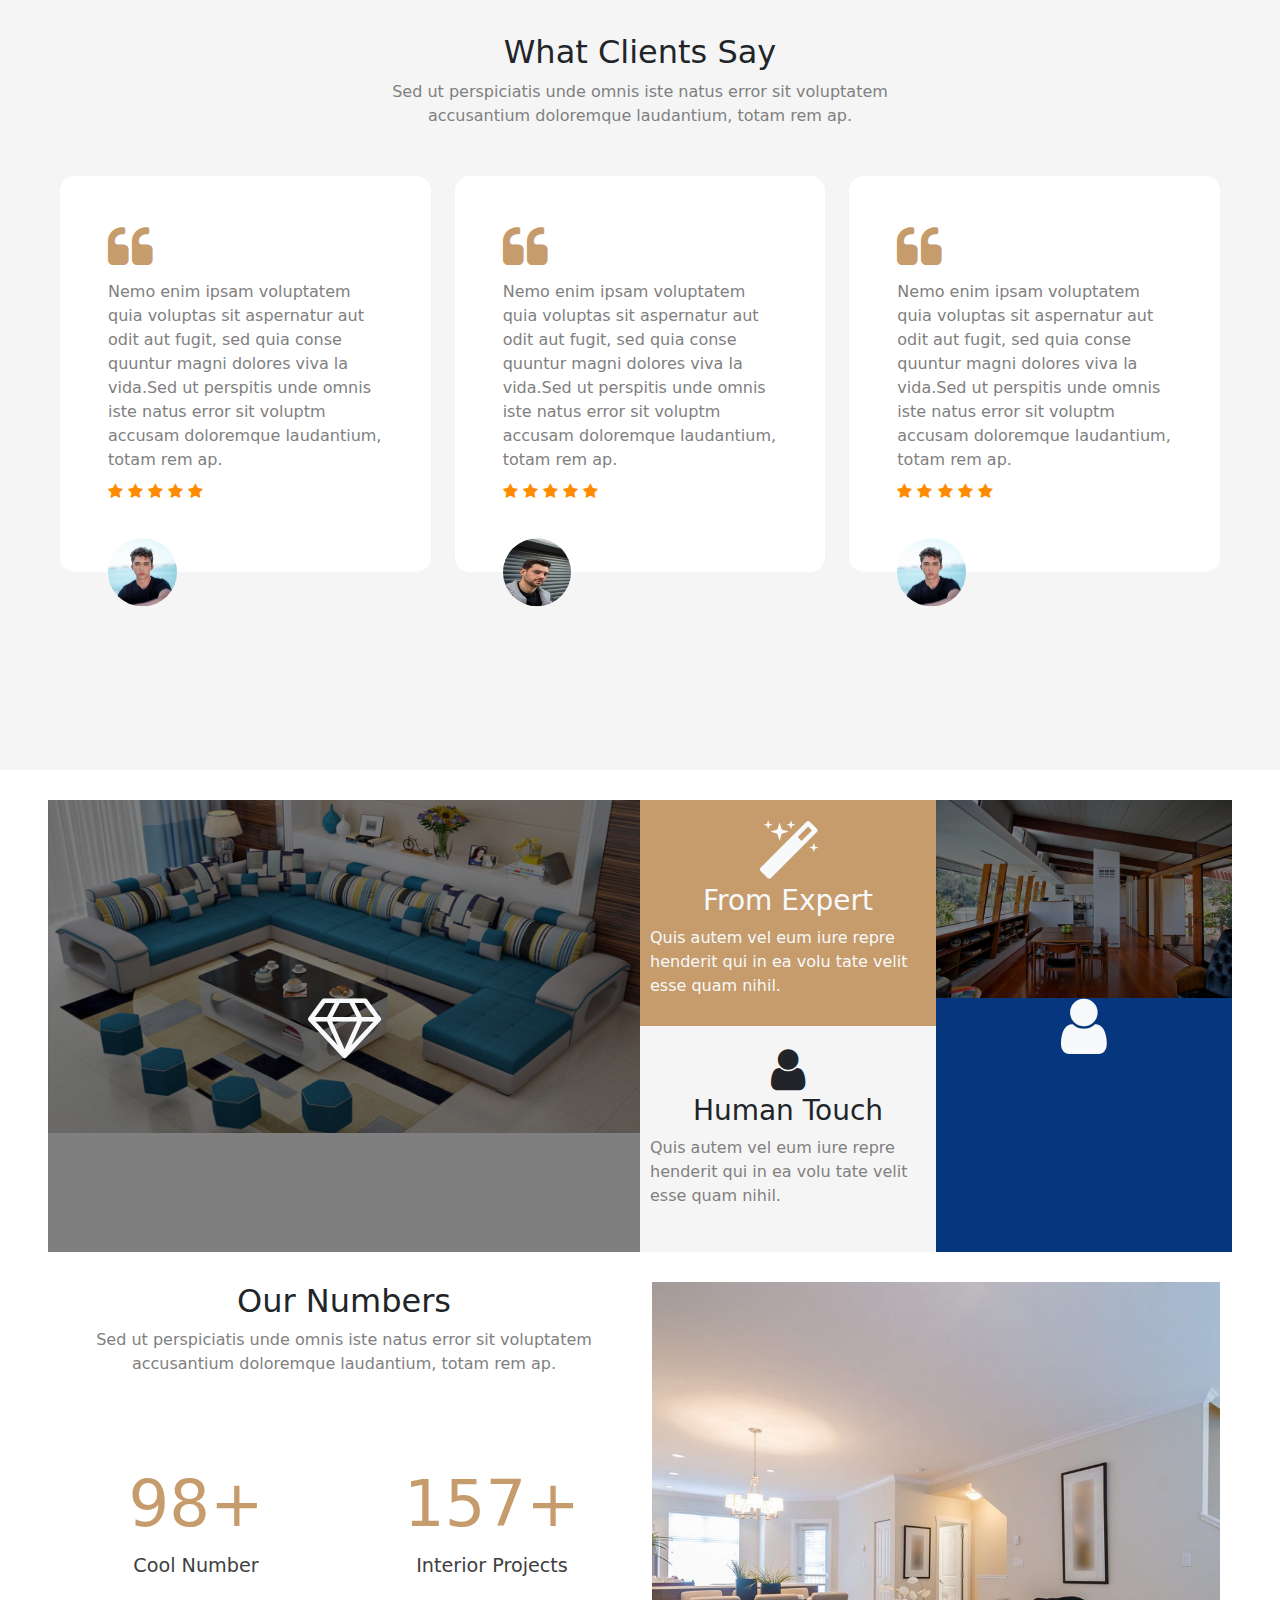
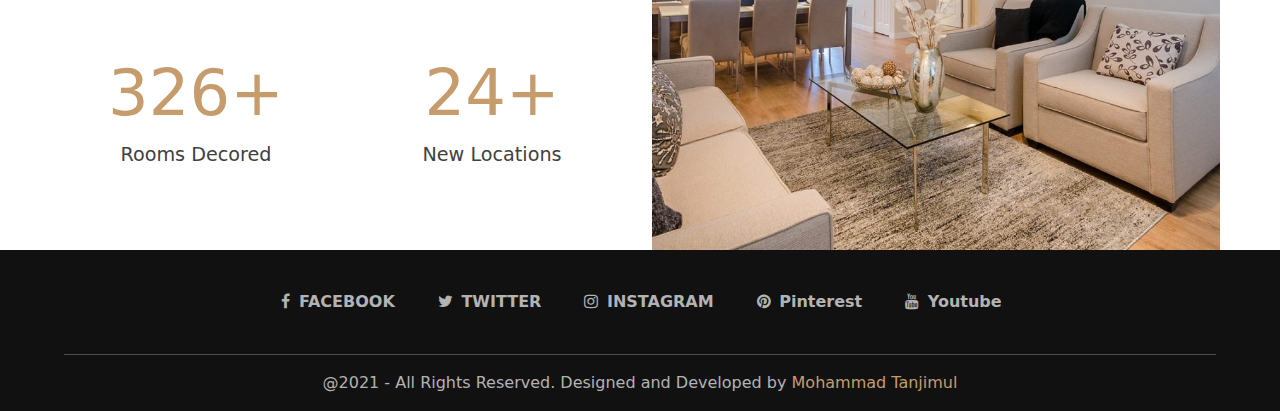
==== commit 5206b8ae: "Add files via upload" ====
--- a/index.html
+++ b/index.html
@@ -184,7 +184,7 @@
 						<i class="fa fa-user fa-3x icon-bg" aria-hidden="true"></i>
 						<h3>Human Touch</h3>
 						<p style="color:gray;">Quis autem vel eum iure repre henderit qui in ea volu tate velit esse quam nihil.</p>
-					</div>
+				</div>
 			</div>
 
 			<div class="col col-12 col-md-6 col-lg-3 bg-primary sec3 p-0">
